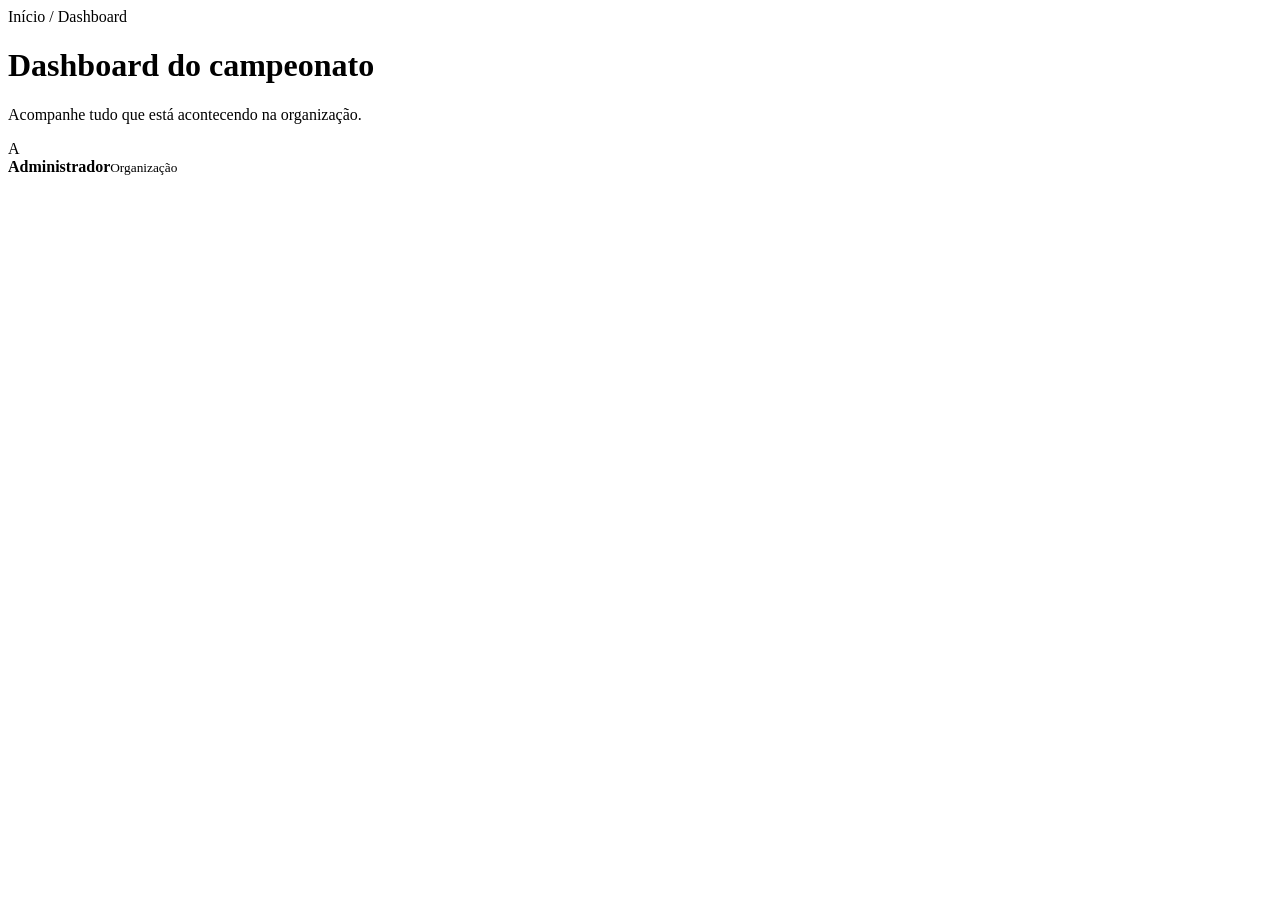
==== index.html @ 24687e77 "Add files via upload" ====
<!DOCTYPE html>
<html lang="pt-BR">
<head><meta charset="UTF-8"><meta name="viewport" content="width=device-width,initial-scale=1.0"><title>E-Games | Painel Administrativo</title><link rel="stylesheet" href="css/style.css"></head>
<body data-page="dashboard">
<div class="app">
  <aside class="sidebar" id="sidebar"></aside>
  <main class="main">
    <header class="topbar">
      <div><div class="breadcrumb" id="breadcrumb">Início / Dashboard</div><h1 id="pageTitle">Dashboard do campeonato</h1><p id="pageSubtitle">Acompanhe tudo que está acontecendo na organização.</p></div>
      <div class="profile"><div class="profile-avatar">A</div><div><strong>Administrador</strong><small>Organização</small></div></div>
    </header>
    <section class="content" id="pageContent"></section>
  </main>
</div>
<div id="modal"></div>
<script src="js/app.js"></script>
</body>
</html>
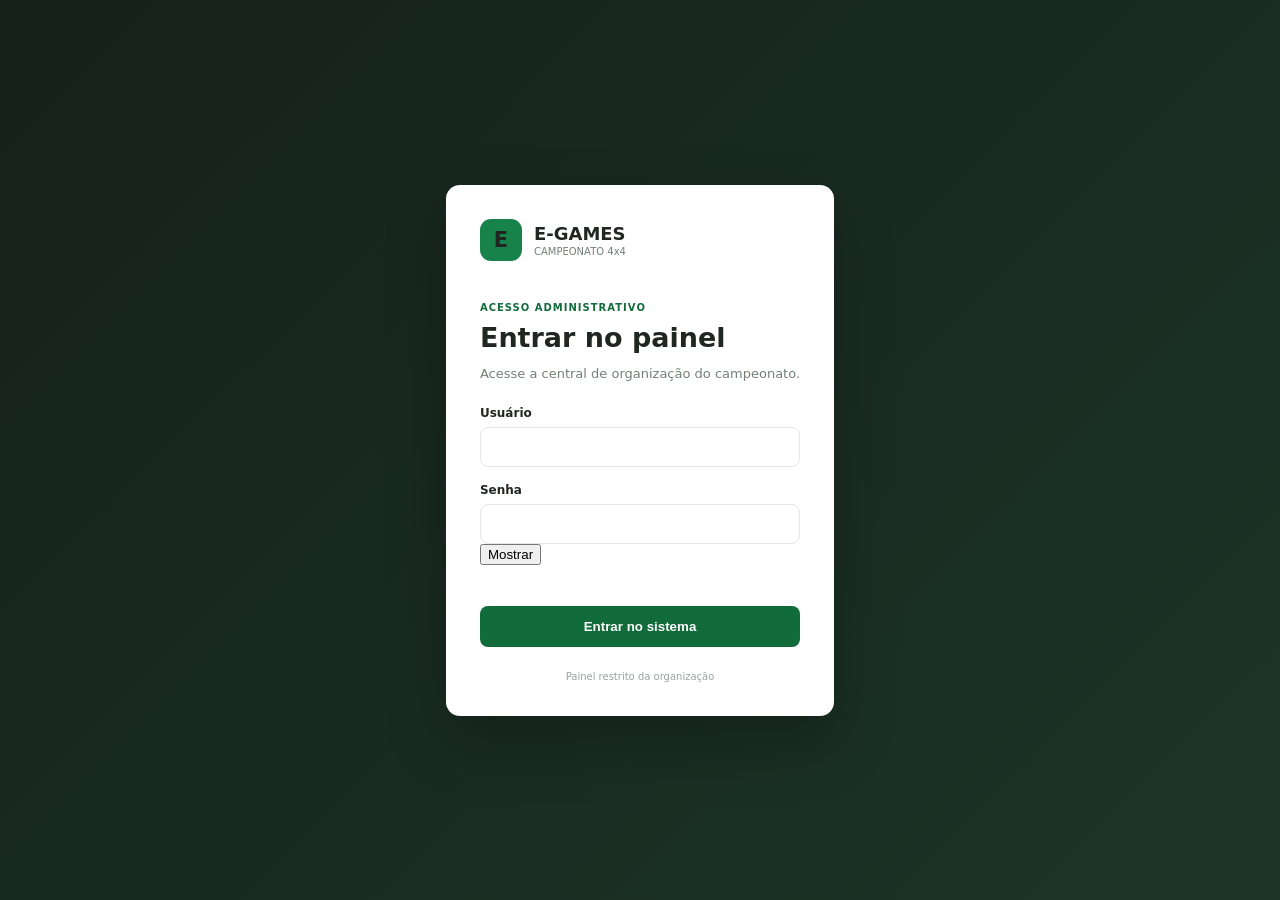
==== commit 5ada1b55: "Atualiza o site" ====
--- a/index.html
+++ b/index.html
@@ -1,6 +1,6 @@
 <!DOCTYPE html>
 <html lang="pt-BR">
-<head><meta charset="UTF-8"><meta name="viewport" content="width=device-width,initial-scale=1.0"><title>E-Games | Painel Administrativo</title><link rel="stylesheet" href="css/style.css"></head>
+<head><meta charset="UTF-8"><meta name="viewport" content="width=device-width,initial-scale=1.0"><meta name="theme-color" content="#18211c"><title>E-Games | Painel Administrativo</title><link rel="stylesheet" href="style.css"></head>
 <body data-page="dashboard">
 <div class="app">
   <aside class="sidebar" id="sidebar"></aside>
@@ -13,6 +13,6 @@
   </main>
 </div>
 <div id="modal"></div>
-<script src="js/app.js"></script>
+<script src="app.js"></script>
 </body>
 </html>
--- a/style.css
+++ b/style.css
@@ -0,0 +1,2 @@
+:root{--green:#116b3a;--green2:#17834a;--dark:#18211c;--bg:#f4f6f4;--panel:#fff;--line:#e3e8e4;--text:#202722;--muted:#728078;--red:#d84a4a;--orange:#e59b2f;--shadow:0 8px 25px rgba(22,38,29,.06)}*{box-sizing:border-box}body{margin:0;font-family:Inter,system-ui,-apple-system,Segoe UI,Arial,sans-serif;background:var(--bg);color:var(--text)}a{text-decoration:none;color:inherit}.app{display:flex;min-height:100vh}.sidebar{width:250px;background:var(--dark);color:#fff;padding:24px 15px;display:flex;flex-direction:column;position:fixed;inset:0 auto 0 0}.brand{display:flex;align-items:center;gap:12px;padding:2px 10px 28px}.brand-mark{width:42px;height:42px;border-radius:11px;background:var(--green2);display:grid;place-items:center;font-weight:900;font-size:21px}.brand strong{display:block;font-size:16px;letter-spacing:.7px}.brand small{display:block;color:#aab7af;font-size:10px;margin-top:2px}.menu-label{font-size:10px;color:#7f8c84;font-weight:800;letter-spacing:1px;padding:0 12px 10px}.nav{display:flex;flex-direction:column;gap:4px}.nav a{display:flex;align-items:center;gap:13px;color:#b7c1ba;padding:12px 13px;border-radius:9px;font-size:14px}.nav a:first-letter{font-size:17px}.nav a.active,.nav a:hover{background:#26332b;color:#fff}.nav a.active{box-shadow:inset 3px 0 var(--green2)}.nav a span{font-size:13px}.sidebar-bottom{margin-top:auto;color:#92a097;font-size:11px;border-top:1px solid #2b352f;padding:16px 8px;display:flex;align-items:center;gap:7px}.online-dot{width:7px;height:7px;border-radius:50%;background:#4bc477;display:inline-block}.sidebar-bottom button{margin-left:auto;background:none;border:0;color:#aeb9b2;cursor:pointer}.main{margin-left:250px;width:calc(100% - 250px);min-width:0}.topbar{background:#fff;border-bottom:1px solid var(--line);padding:25px 32px;display:flex;align-items:center;justify-content:space-between;gap:20px}.breadcrumb{font-size:11px;color:#99a39d;margin-bottom:7px}.topbar h1{margin:0;font-size:25px}.topbar p{margin:6px 0 0;color:var(--muted);font-size:13px}.profile{display:flex;align-items:center;gap:10px}.profile-avatar{width:38px;height:38px;border-radius:50%;background:#e4efe8;color:var(--green);display:grid;place-items:center;font-weight:800}.profile strong,.profile small{display:block}.profile small{font-size:11px;color:var(--muted);margin-top:2px}.content{padding:25px 32px;max-width:1400px}.stats-grid{display:grid;grid-template-columns:repeat(4,1fr);gap:15px}.stat-card,.mini-card,.panel{background:#fff;border:1px solid var(--line);border-radius:10px;box-shadow:var(--shadow)}.stat-card{padding:19px;display:flex;gap:14px;align-items:center}.stat-icon{width:42px;height:42px;border-radius:9px;background:#e8f3ec;color:var(--green);display:grid;place-items:center;font-weight:800}.stat-card span,.stat-card small,.mini-card span{display:block;color:var(--muted);font-size:11px}.stat-card strong{display:block;font-size:24px;margin:3px 0}.dashboard-grid{display:grid;grid-template-columns:1.3fr .9fr;gap:18px;margin-top:18px}.panel{overflow:hidden;margin-top:18px}.dashboard-grid .panel{margin-top:0}.panel-head,.toolbar{padding:18px 20px;border-bottom:1px solid var(--line);display:flex;align-items:center;justify-content:space-between;gap:15px}.panel-head h2,.toolbar h2{font-size:16px;margin:0}.panel-head p,.toolbar p{font-size:11px;color:var(--muted);margin:4px 0 0}.link{color:var(--green);font-size:12px;font-weight:800}.list{padding:8px 20px}.list-row{display:flex;justify-content:space-between;gap:10px;padding:13px 0;border-bottom:1px solid #eef1ef;font-size:12px}.list-row:last-child{border-bottom:0}.quick-actions{padding:20px;display:grid;grid-template-columns:repeat(4,1fr);gap:12px}.quick-actions a{border:1px solid var(--line);border-radius:8px;padding:14px;color:var(--green);font-size:12px;font-weight:800;background:#fafcfb}.page-stats{display:grid;grid-template-columns:repeat(3,1fr);gap:14px;margin-bottom:18px}.mini-card{padding:16px 18px}.mini-card strong{font-size:23px;display:block;margin-top:4px}.search{display:flex;align-items:center;gap:8px;border:1px solid var(--line);border-radius:8px;padding:8px 11px;color:#99a39d;background:#fff}.search input{border:0;outline:0;font:inherit;font-size:12px;min-width:230px}.table-scroll{overflow:auto}table{width:100%;border-collapse:collapse;font-size:12px}th{background:#fafcfb;color:#7b8780;font-size:10px;text-transform:uppercase;letter-spacing:.5px;text-align:left;padding:12px 16px;border-bottom:1px solid var(--line)}td{padding:14px 16px;border-bottom:1px solid #eef1ef}.status{display:inline-block;border-radius:20px;padding:5px 9px;font-size:10px;font-weight:800}.pending{background:#fff4df;color:#a96b00}.approved,.done{background:#e5f5eb;color:#207344}.cancelled{background:#fde8e8;color:#a83232}.btn-primary,.btn-secondary,.btn-danger{border:0;border-radius:8px;padding:10px 14px;font-weight:800;font-size:12px;cursor:pointer}.btn-primary{background:var(--green);color:#fff}.btn-primary:hover{background:#0d5a30}.btn-secondary{background:#edf1ee;color:#405047}.btn-danger{background:#d84a4a;color:#fff}.teams-grid{padding:20px;display:grid;grid-template-columns:repeat(3,1fr);gap:14px}.team-card{border:1px solid var(--line);border-radius:9px;padding:16px;background:#fff}.team-card h3{margin:0 0 7px;font-size:15px}.team-card p{margin:4px 0;color:var(--muted);font-size:11px}.notice-box{background:#e9f4ed;border:1px solid #cfe4d7;border-radius:9px;padding:16px;color:#315a41;font-size:12px}.bracket{display:grid;grid-template-columns:repeat(4,1fr);gap:16px;align-items:start}.round{background:#fff;border:1px solid var(--line);border-radius:10px;overflow:hidden}.round h3{font-size:12px;margin:0;padding:12px 14px;background:#fafcfb;border-bottom:1px solid var(--line)}.match{margin:12px;border:1px solid var(--line);border-radius:8px;padding:12px;font-size:11px}.match strong{display:block}.match .vs{color:var(--muted);margin:6px 0}.form-grid{padding:20px;display:grid;grid-template-columns:repeat(2,1fr);gap:16px}.form-grid label{font-size:11px;color:#657169;font-weight:700}.form-grid input,.form-grid select,.form-grid textarea{display:block;width:100%;margin-top:7px;border:1px solid var(--line);border-radius:8px;padding:11px;outline:0;font:inherit;background:#fff}.full{grid-column:1/-1}.form-actions{padding:0}.danger-panel{padding:20px}.danger-panel h2{font-size:16px;margin:0}.danger-panel p{color:var(--muted);font-size:12px}.notice-list{display:grid;gap:12px}.notice-item{background:#fff;border:1px solid var(--line);border-radius:10px;padding:17px;box-shadow:var(--shadow);display:flex;justify-content:space-between;gap:20px}.notice-item h3{margin:0 0 5px;font-size:15px}.notice-item p{margin:0;color:var(--muted);font-size:12px}.login-page{min-height:100vh;background:linear-gradient(135deg,#15211a,#1d3527);display:grid;place-items:center;padding:20px}.login-card{width:min(430px,100%);background:#fff;border-radius:14px;padding:34px;box-shadow:0 25px 60px rgba(0,0,0,.25)}.login-brand{display:flex;gap:12px;align-items:center;margin-bottom:35px}.login-brand strong{display:block;font-size:18px}.login-brand small{display:block;font-size:10px;color:var(--muted);margin-top:2px}.login-heading span{font-size:10px;color:var(--green);font-weight:900;letter-spacing:1px}.login-heading h1{font-size:27px;margin:7px 0}.login-heading p{color:var(--muted);font-size:13px;margin-bottom:25px}.login-form label{display:block;font-size:12px;font-weight:800;margin-bottom:16px}.login-form input{width:100%;margin-top:7px;border:1px solid var(--line);border-radius:8px;padding:12px;outline:0;font:inherit}.password-wrap{position:relative}.password-wrap input{padding-right:70px}.toggle-password{position:absolute;right:6px;top:6px;border:0;background:transparent;color:var(--green);font-size:11px;font-weight:800;cursor:pointer;padding:7px}.login-submit{width:100%;border:0;border-radius:8px;background:var(--green);color:#fff;padding:13px;font-weight:900;cursor:pointer}.login-error{color:#c33b3b;font-size:11px;min-height:18px;margin-bottom:7px}.login-footer{text-align:center;color:#9aa39e;font-size:10px;margin-top:24px}.modal-backdrop{position:fixed;inset:0;background:rgba(15,25,19,.55);display:grid;place-items:center;padding:20px;z-index:10}.modal{background:#fff;border-radius:12px;width:min(620px,100%);padding:22px;box-shadow:0 25px 70px rgba(0,0,0,.25)}.modal h2{margin:0 0 5px}.modal p{color:var(--muted);font-size:12px}.modal-actions{display:flex;justify-content:flex-end;gap:8px;margin-top:18px}.empty{padding:35px;text-align:center;color:var(--muted);font-size:12px}@media(max-width:1000px){.stats-grid{grid-template-columns:repeat(2,1fr)}.dashboard-grid,.teams-grid{grid-template-columns:1fr}.bracket{grid-template-columns:repeat(2,1fr)}.quick-actions{grid-template-columns:repeat(2,1fr)}}@media(max-width:760px){.sidebar{width:70px;padding:18px 8px}.brand{justify-content:center;padding-bottom:25px}.brand>div:last-child,.menu-label,.nav a span,.sidebar-bottom{display:none}.nav a{justify-content:center}.main{margin-left:70px;width:calc(100% - 70px)}.topbar{padding:20px;align-items:flex-start}.profile{display:none}.content{padding:18px}.stats-grid,.page-stats{grid-template-columns:1fr 1fr}.search input{min-width:100px}.toolbar{align-items:flex-start;flex-direction:column}.form-grid{grid-template-columns:1fr}.bracket{grid-template-columns:1fr}.quick-actions{grid-template-columns:1fr}.topbar h1{font-size:21px}}
+@media(max-width:760px){.notice-toolbar{padding:0 18px 15px}.topbar{position:relative}}
